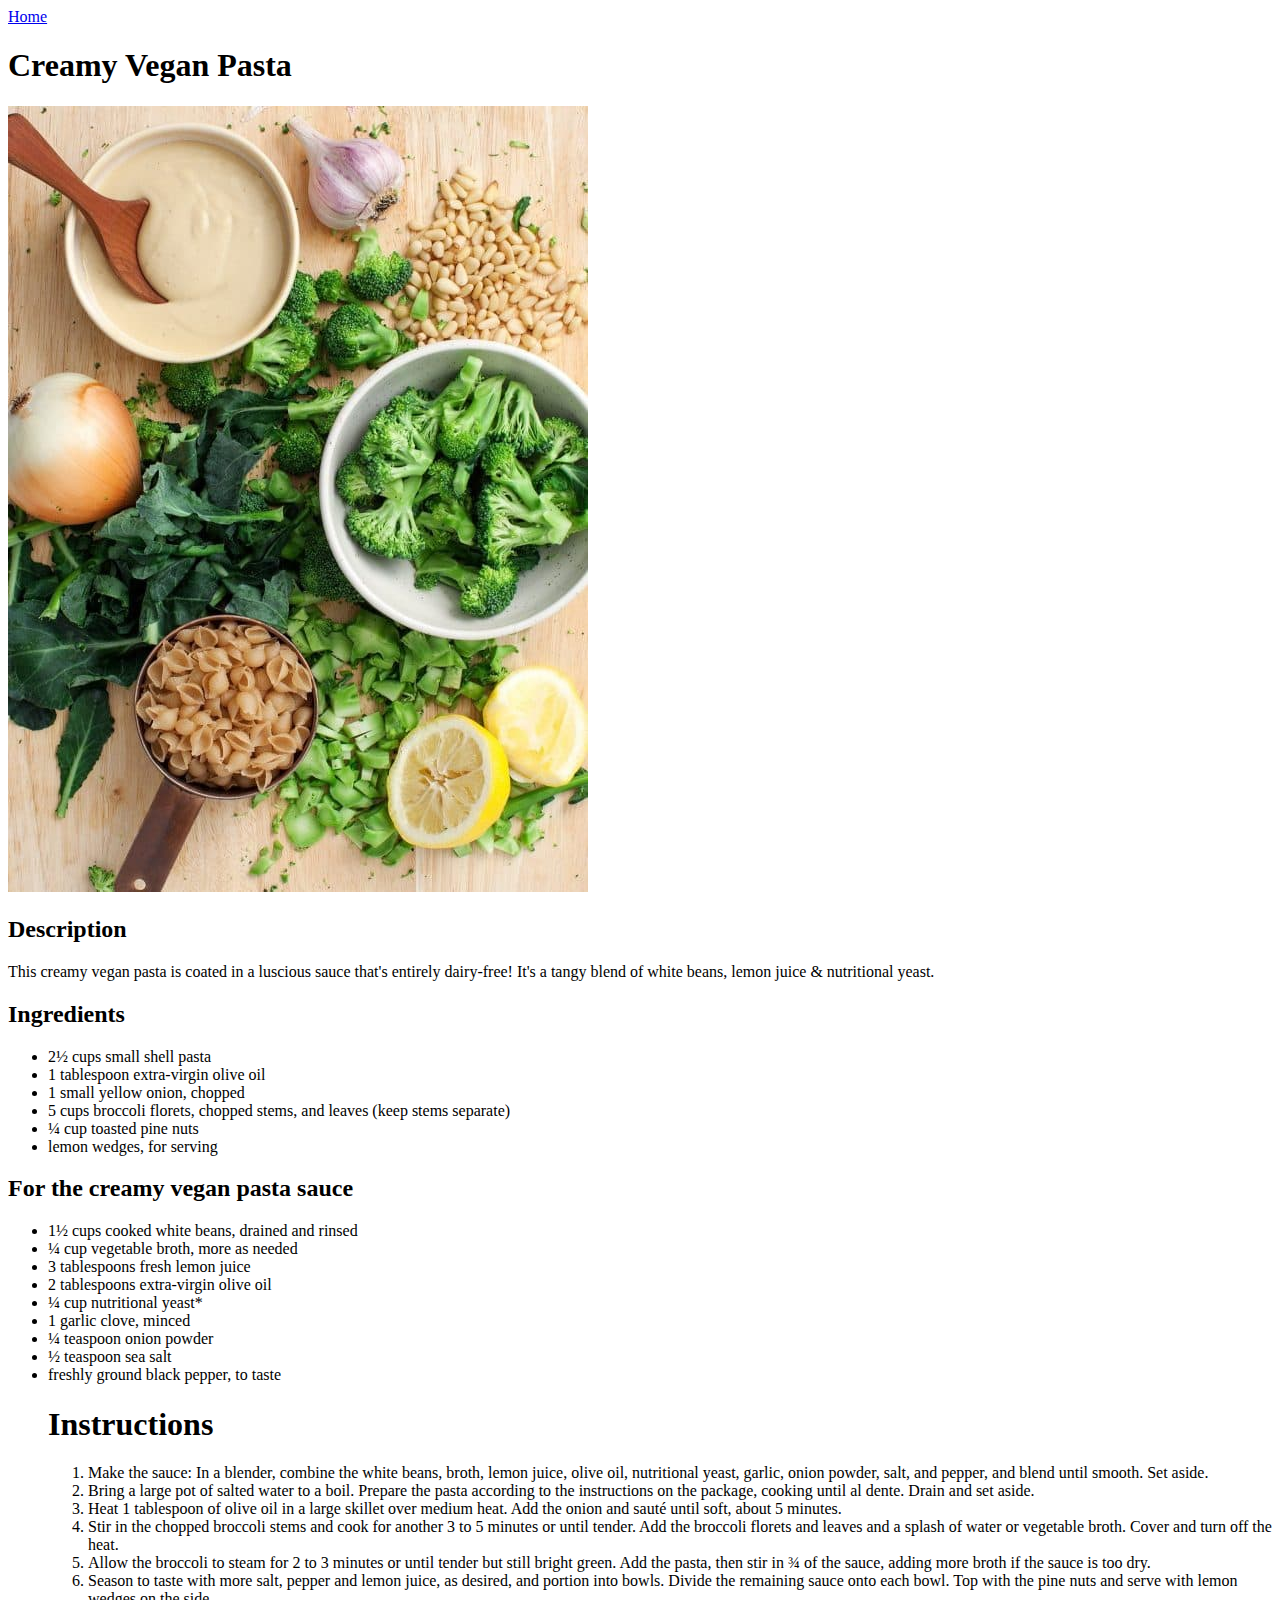
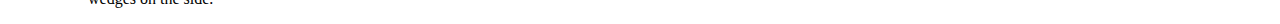
==== veganpasta.html @ 216a159c "Add two recipe pages and home page" ====
<!DOCTYPE html>
<html lang="en">
<head>
    <meta charset="UTF-8">
    <title> Creamy Vegan Pasta</title>
</head>
<body>
    <a href = "index.html">Home</a>
    <h1>Creamy Vegan Pasta</h1>
    <image src = "veganpasta.jpeg"></image>
    <h2> Description </h2>
    <p>This creamy vegan pasta is coated in a luscious sauce that's entirely dairy-free! It's a tangy 
        blend of white beans, lemon juice & nutritional yeast.</p>
        <h2>Ingredients</h2>

        <ul>
            <li>2½ cups small shell pasta</li>
            <li>1 tablespoon extra-virgin olive oil</li>
            <li>1 small yellow onion, chopped</li>
            <li>5 cups broccoli florets, chopped stems, and leaves (keep stems separate)
            </li>
            <li>¼ cup toasted pine nuts</li>
            <li>lemon wedges, for serving</li>
        </ul>
        <h2>For the creamy vegan pasta sauce</h2>
        <ul>
            <li>1½ cups cooked white beans, drained and rinsed</li>
            <li>¼ cup vegetable broth, more as needed</li>
            <li>3 tablespoons fresh lemon juice</li>
            <li>2 tablespoons extra-virgin olive oil
            </li>
            <li>¼ cup nutritional yeast*</li>
            <li>1 garlic clove, minced</li>
            <li>¼ teaspoon onion powder</li>
            <li>½ teaspoon sea salt</li>
            <li>freshly ground black pepper, to taste
            </li>

        <h1>Instructions</h1>
        <ol>
            <li>Make the sauce: In a blender, combine the white beans, broth,
                lemon juice, olive oil, nutritional yeast, garlic, onion powder, salt,
                and pepper, and blend until smooth. Set aside.</li>
            <li>Bring a large pot of salted water to a boil. Prepare the pasta
                according to the instructions on the package, cooking until al dente. 
                Drain and set aside.</li>
            <li>Heat 1 tablespoon of olive oil in a large skillet over medium heat. 
                Add the onion and sauté until soft, about 5 minutes.</li>
            <li>Stir in the chopped broccoli stems and cook for another 3 to 5 minutes or until tender.
                Add the broccoli florets and leaves and a splash of water or vegetable broth. 
                Cover and turn off the heat.</li>
            <li>Allow the broccoli to steam for 2 to 3 minutes or until tender but still bright green. 
                Add the pasta, then stir in ¾ of the sauce, adding more broth if the sauce is too dry.</li>
            <li>Season to taste with more salt, pepper and lemon juice, as desired, and portion into bowls.
                Divide the remaining sauce onto each bowl. Top with the pine nuts and serve with lemon wedges on the side. </li>

        </ol>

           
        </ul>


    
</body>
</html>
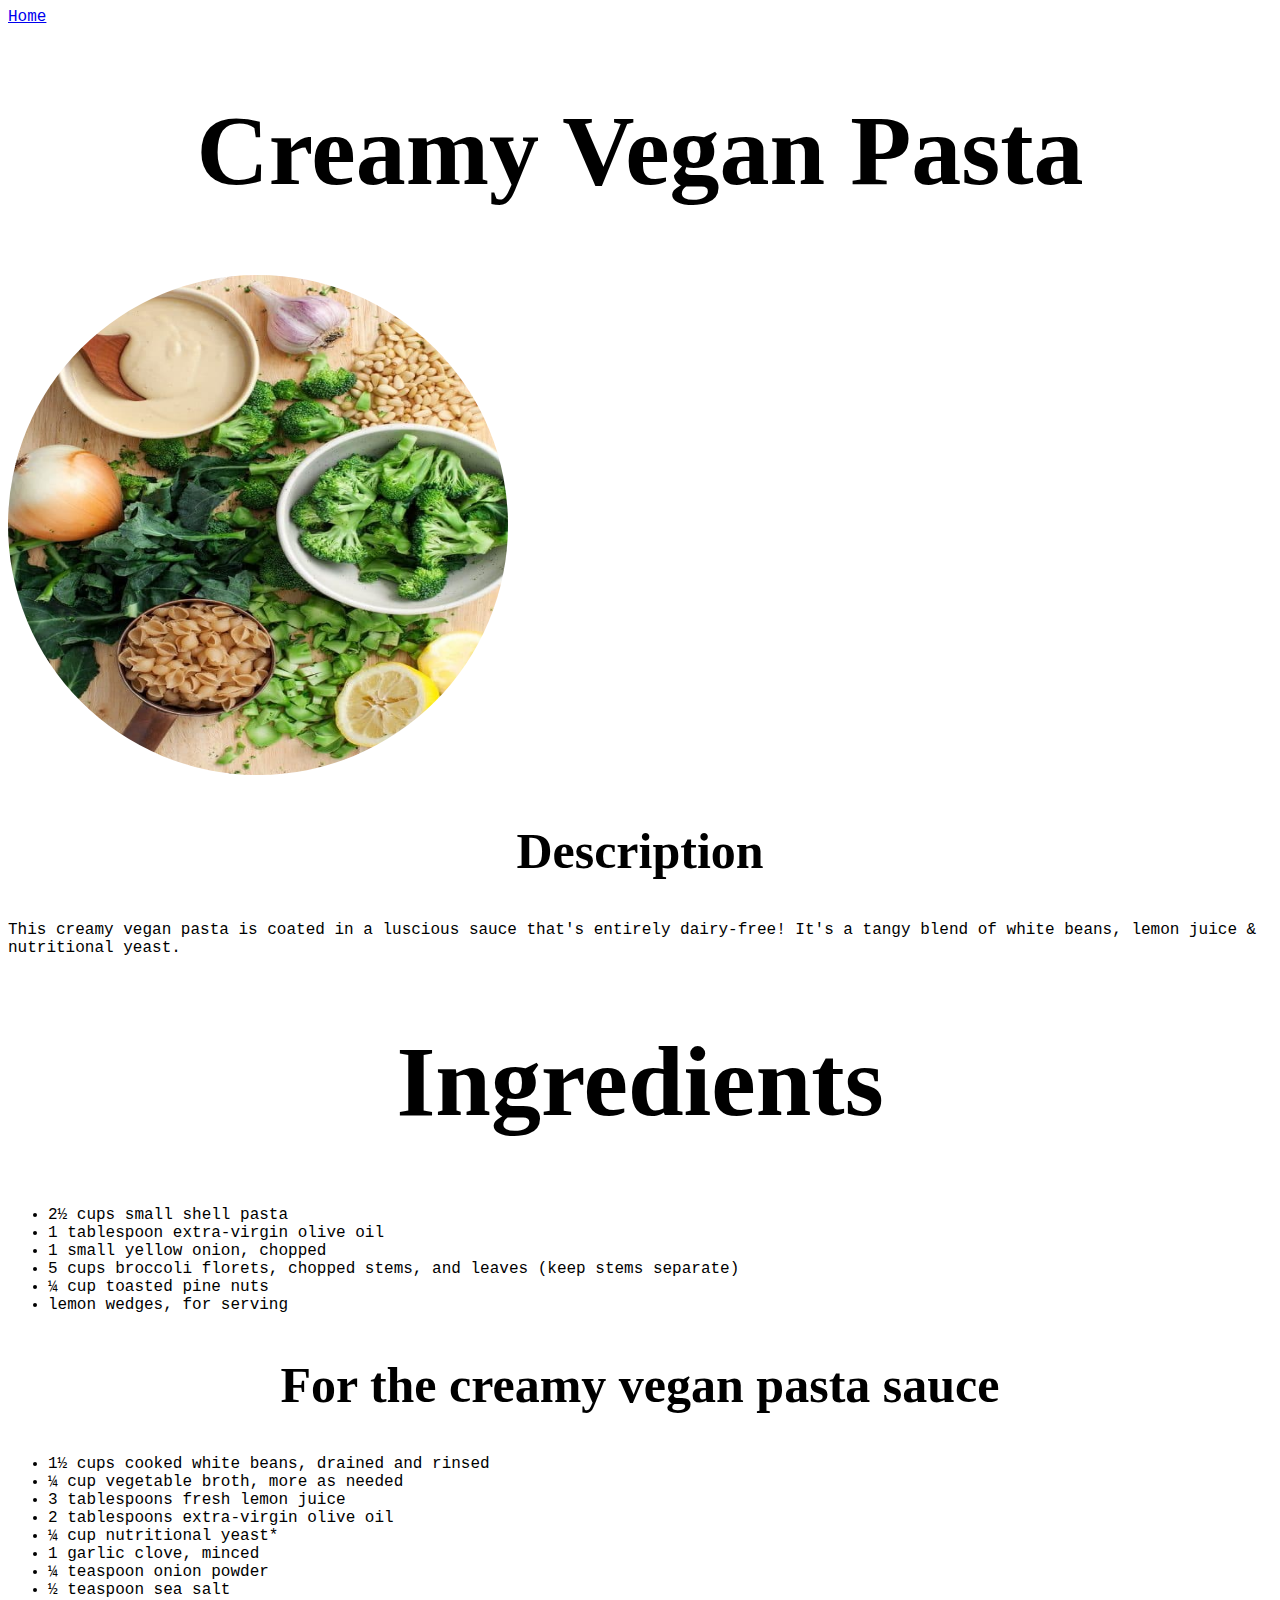
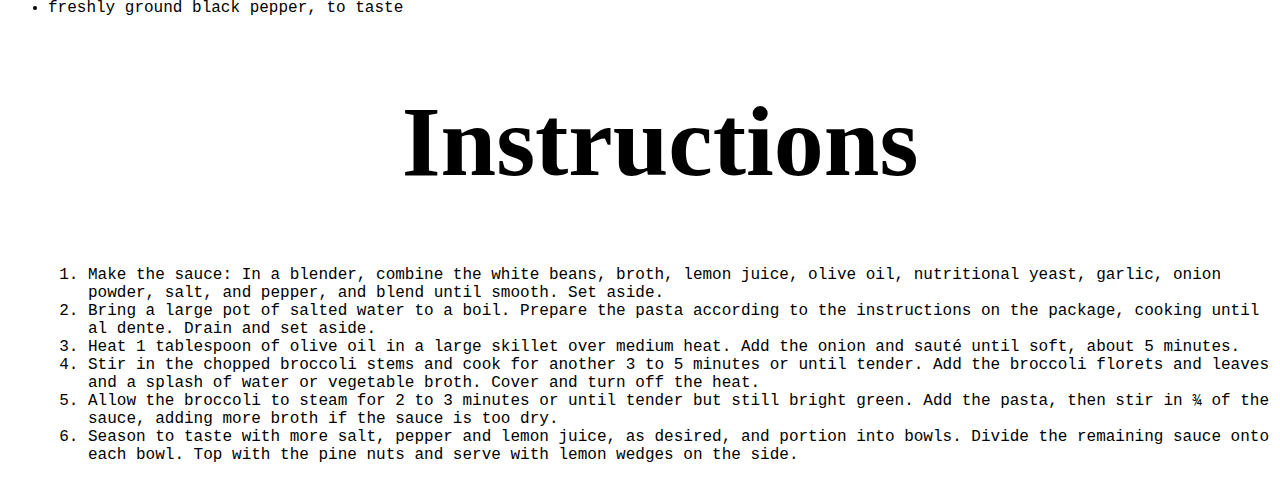
==== commit f5b960f2: "changed image display" ====
--- a/veganpasta.html
+++ b/veganpasta.html
@@ -3,15 +3,16 @@
 <head>
     <meta charset="UTF-8">
     <title> Creamy Vegan Pasta</title>
+    <link rel = "stylesheet" href = "styles.css">
 </head>
 <body>
     <a href = "index.html">Home</a>
     <h1>Creamy Vegan Pasta</h1>
-    <image src = "veganpasta.jpeg"></image>
+    <image class = "food-picture" src = "veganpasta.jpeg"></image>
     <h2> Description </h2>
     <p>This creamy vegan pasta is coated in a luscious sauce that's entirely dairy-free! It's a tangy 
         blend of white beans, lemon juice & nutritional yeast.</p>
-        <h2>Ingredients</h2>
+        <h1>Ingredients</h1>
 
         <ul>
             <li>2½ cups small shell pasta</li>
--- a/styles.css
+++ b/styles.css
@@ -0,0 +1,71 @@
+ #navigation, .sushi, .vegan_pasta {
+  appearance: none;
+  background-color: transparent;
+  border: 2px solid #1A1A1A;
+  border-radius: 25px;
+  box-sizing: border-box;
+  color: black;
+  cursor: pointer;
+  display: inline-block;
+  font-family: Roobert,-apple-system,BlinkMacSystemFont,"Segoe UI",Helvetica,Arial,sans-serif,"Apple Color Emoji","Segoe UI Emoji","Segoe UI Symbol";
+  font-size: 16px;
+  font-weight: 600;
+  line-height: normal;
+  margin: 0;
+  min-height: 60px;
+  min-width: 0;
+  outline: none;
+  padding: 10px 12px;
+  text-align: center;
+  text-decoration: none;
+  transition: all 300ms cubic-bezier(.23, 1, 0.32, 1);
+  user-select: none;
+  -webkit-user-select: none;
+  touch-action: manipulation;
+  width: 100%;
+  will-change: transform;
+ 
+}
+
+#navigation:disabled {
+  pointer-events: none;
+}
+
+#navigation:hover {
+  background-color:peachpuff;
+  box-shadow: rgba(0, 0, 0, 0.25) 0 8px 15px;
+  transform: translateY(-2px);
+}
+
+#navigation:active {
+  box-shadow: none;
+  transform: translateY(0);
+}
+    
+a:visited {
+  color: black;
+}
+
+h1,
+h2 {
+  text-align: center;
+  font-family: 'Bebas Neue';
+}
+
+h1 {
+  font-size: 100px;
+}
+
+h2 {
+  font-size: 50px;
+}
+
+body{
+  font-family:'Courier New', Courier, monospace;
+}
+
+.food-picture {
+  height: 500px;
+  width: 500px;
+  border-radius: 50%;
+}